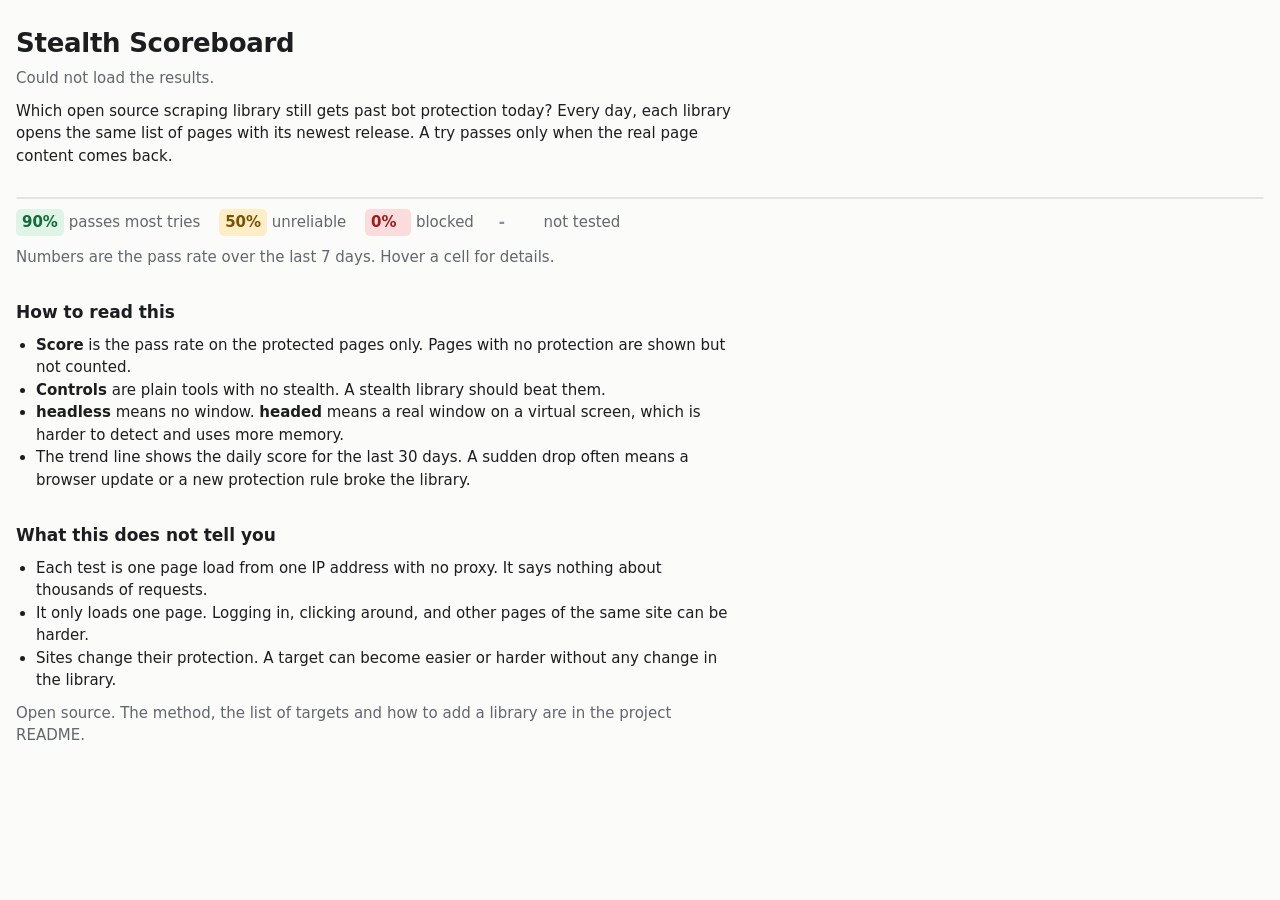
==== site/index.html @ 79ffa9b1 "Add the dashboard page One static page that reads data.json. It has one tab per IP type, a row per t" ====
<!doctype html>
<html lang="en">
<head>
<meta charset="utf-8">
<meta name="viewport" content="width=device-width, initial-scale=1">
<title>Stealth Scoreboard</title>
<meta name="description" content="Which open source scraping library still gets past bot protection today. Tested every day.">
<style>
  :root {
    --bg: #fbfbfa; --panel: #ffffff; --text: #1c1d1f; --muted: #62666d; --line: #e3e4e6;
    --good: #116b3a; --good-bg: #dff3e6; --mid: #7a5200; --mid-bg: #fdeec7; --bad: #9c1c1c; --bad-bg: #fbdcdc;
    --none: #8a8e96; --accent: #2452c9;
  }
  @media (prefers-color-scheme: dark) {
    :root {
      --bg: #131416; --panel: #1b1d20; --text: #e9eaec; --muted: #9aa0a8; --line: #2e3136;
      --good: #7ddba0; --good-bg: #143524; --mid: #f0c869; --mid-bg: #3b2f10; --bad: #f59a9a; --bad-bg: #431a1a;
      --none: #6f747c; --accent: #8fb0ff;
    }
  }
  * { box-sizing: border-box; }
  body { margin: 0; background: var(--bg); color: var(--text); font: 15px/1.5 system-ui, -apple-system, "Segoe UI", sans-serif; }
  main { max-width: 1400px; margin: 0 auto; padding: 24px 16px 64px; }
  h1 { font-size: 26px; margin: 0 0 4px; letter-spacing: -0.01em; }
  h2 { font-size: 17px; margin: 32px 0 8px; }
  p { margin: 0 0 10px; max-width: 75ch; }
  a { color: var(--accent); }
  .muted { color: var(--muted); }
  .tabs { display: flex; gap: 8px; margin: 20px 0 8px; flex-wrap: wrap; }
  .tabs button { font: inherit; padding: 6px 14px; border: 1px solid var(--line); border-radius: 999px; background: var(--panel); color: var(--text); cursor: pointer; }
  .tabs button[aria-pressed="true"] { background: var(--text); color: var(--bg); border-color: var(--text); }
  .scroll { overflow-x: auto; border: 1px solid var(--line); border-radius: 10px; background: var(--panel); }
  table { border-collapse: collapse; width: 100%; font-variant-numeric: tabular-nums; }
  th, td { padding: 8px 10px; border-bottom: 1px solid var(--line); text-align: center; white-space: nowrap; }
  tr:last-child td { border-bottom: 0; }
  thead th { font-size: 12px; font-weight: 600; color: var(--muted); vertical-align: bottom; background: var(--panel); }
  thead th.group { text-transform: uppercase; letter-spacing: 0.06em; font-size: 11px; border-left: 1px solid var(--line); }
  th.name, td.name { text-align: left; position: sticky; left: 0; background: var(--panel); z-index: 1; border-right: 1px solid var(--line); }
  td.name b { font-weight: 600; }
  td.name small, th small { display: block; color: var(--muted); font-size: 12px; font-weight: 400; }
  .tag { display: inline-block; font-size: 11px; padding: 0 6px; border: 1px solid var(--line); border-radius: 4px; color: var(--muted); margin-left: 6px; vertical-align: 1px; }
  td.first, th.first { border-left: 1px solid var(--line); }
  .cell { display: inline-block; min-width: 46px; padding: 2px 6px; border-radius: 5px; font-weight: 600; }
  .good { color: var(--good); background: var(--good-bg); }
  .mid { color: var(--mid); background: var(--mid-bg); }
  .bad { color: var(--bad); background: var(--bad-bg); }
  .none { color: var(--none); }
  .flag { color: var(--mid); cursor: help; }
  .broken td.msg { text-align: left; color: var(--bad); white-space: normal; }
  svg.spark { width: 90px; height: 22px; vertical-align: middle; }
  svg.spark polyline { fill: none; stroke: var(--accent); stroke-width: 1.5; }
  ul { margin: 0 0 10px; padding-left: 20px; max-width: 75ch; }
  .legend > span { margin-right: 14px; white-space: nowrap; display: inline-block; }
</style>
</head>
<body>
<main>
  <h1>Stealth Scoreboard</h1>
  <p class="muted" id="updated">Loading results...</p>
  <p>Which open source scraping library still gets past bot protection today? Every day, each library opens the same list of pages with its newest release. A try passes only when the real page content comes back.</p>

  <div class="tabs" id="tabs"></div>
  <p class="muted" id="ipnote"></p>
  <div class="scroll"><table id="board"></table></div>
  <p class="legend muted" style="margin-top:10px">
    <span><span class="cell good">90%</span> passes most tries</span>
    <span><span class="cell mid">50%</span> unreliable</span>
    <span><span class="cell bad">0%</span> blocked</span>
    <span><span class="cell none">-</span> not tested</span>
  </p>
  <p class="muted">Numbers are the pass rate over the last 7 days. Hover a cell for details.</p>
  <div id="flags"></div>

  <h2>How to read this</h2>
  <ul>
    <li><b>Score</b> is the pass rate on the protected pages only. Pages with no protection are shown but not counted.</li>
    <li><b>Controls</b> are plain tools with no stealth. A stealth library should beat them.</li>
    <li><b>headless</b> means no window. <b>headed</b> means a real window on a virtual screen, which is harder to detect and uses more memory.</li>
    <li>The trend line shows the daily score for the last 30 days. A sudden drop often means a browser update or a new protection rule broke the library.</li>
  </ul>
  <h2>What this does not tell you</h2>
  <ul>
    <li>Each test is one page load from one IP address with no proxy. It says nothing about thousands of requests.</li>
    <li>It only loads one page. Logging in, clicking around, and other pages of the same site can be harder.</li>
    <li>Sites change their protection. A target can become easier or harder without any change in the library.</li>
  </ul>
  <p class="muted">Open source. The method, the list of targets and how to add a library are in the project README.</p>
</main>
<script>
const IP_NOTES = {
  datacenter: "Datacenter IP: tests run on a cloud server with no proxy. This is the hardest case, because protection systems trust these addresses the least.",
  residential: "Residential IP: tests run on a home internet connection with no proxy.",
};
const el = (tag, props = {}, ...kids) => {
  const e = Object.assign(document.createElement(tag), props);
  e.append(...kids);
  return e;
};
const pct = (p, n) => n ? Math.round(100 * p / n) + "%" : "-";
const tone = (p, n) => !n ? "none" : p / n >= 0.8 ? "good" : p / n >= 0.3 ? "mid" : "bad";

function spark(daily) {
  const ns = "http://www.w3.org/2000/svg";
  const svg = document.createElementNS(ns, "svg");
  svg.setAttribute("class", "spark");
  svg.setAttribute("viewBox", "0 0 90 22");
  const pts = daily.map((v, i) => v === null ? null : `${(i * 90 / 29).toFixed(1)},${(20 - v * 18).toFixed(1)}`).filter(Boolean);
  const line = document.createElementNS(ns, "polyline");
  line.setAttribute("points", pts.length === 1 ? pts[0] + " " + pts[0].replace(/^[\d.]+/, "90") : pts.join(" "));
  svg.append(line);
  const title = document.createElementNS(ns, "title");
  title.textContent = "Daily score, last 30 days";
  svg.append(title);
  return svg;
}

function render(data, ipType) {
  const board = data.boards[ipType];
  document.getElementById("ipnote").textContent = IP_NOTES[ipType];
  const groups = [["open", "No protection"], ["test", "Bot test pages"], ["site", "Protected sites"]]
    .map(([kind, label]) => [label, data.targets.filter(t => t.kind === kind)]).filter(g => g[1].length);
  const targets = groups.flatMap(g => g[1]);
  const firsts = new Set(groups.map(g => g[1][0].id));

  const top = el("tr", {}, el("th", { className: "name", rowSpan: 2, textContent: "Library" }),
    el("th", { rowSpan: 2, textContent: "Score 7 days" }), el("th", { rowSpan: 2, textContent: "30 days" }), el("th", { rowSpan: 2, textContent: "Trend" }));
  for (const [label, ts] of groups) top.append(el("th", { className: "group", colSpan: ts.length, textContent: label }));
  const second = el("tr");
  for (const t of targets) {
    const th = el("th", { className: firsts.has(t.id) ? "first" : "" }, el("a", { href: t.url, textContent: t.name, rel: "noopener nofollow" }));
    if (board.flags[t.id]) th.append(" ", el("span", { className: "flag", textContent: "⚠", title: board.flags[t.id] }));
    th.append(el("small", { textContent: t.vendor }));
    second.append(th);
  }
  const body = el("tbody");
  for (const r of board.rows) {
    const name = el("td", { className: "name" }, el("b", { textContent: r.tool }), el("span", { className: "tag", textContent: r.mode }));
    if (r.control) name.append(el("span", { className: "tag", textContent: "control" }));
    name.append(el("small", { textContent: r.version ? `v${r.version}, run ${r.last_run}` : `run ${r.last_run}` }));
    if (r.broken !== null) {
      body.append(el("tr", { className: "broken" }, name, el("td", { className: "msg", colSpan: 3 + targets.length, textContent: "Broken: the newest release failed to install or start. " + r.broken })));
      continue;
    }
    const tr = el("tr", {}, name,
      el("td", {}, el("span", { className: "cell " + tone(r.p7, r.n7), textContent: pct(r.p7, r.n7) })),
      el("td", {}, el("span", { className: "cell " + tone(r.p30, r.n30), textContent: pct(r.p30, r.n30) })),
      el("td", {}, spark(r.daily)));
    for (const t of targets) {
      const c = r.cells[t.id];
      const tip = c.n30 ? `7 days: ${c.p7} of ${c.n7} tries passed. 30 days: ${c.p30} of ${c.n30}.` + (c.reason ? ` Last failure: ${c.reason}` : "") : "Not tested yet";
      tr.append(el("td", { className: firsts.has(t.id) ? "first" : "", title: tip }, el("span", { className: "cell " + tone(c.p7, c.n7), textContent: pct(c.p7, c.n7) })));
    }
    body.append(tr);
  }
  document.getElementById("board").replaceChildren(el("thead", {}, top, second), body);

  const flagged = targets.filter(t => board.flags[t.id]);
  const flags = document.getElementById("flags");
  flags.replaceChildren();
  if (flagged.length) flags.append(el("h2", { textContent: "Targets to read with care" }),
    el("ul", {}, ...flagged.map(t => el("li", {}, el("b", { textContent: t.name + ": " }), board.flags[t.id]))));
}

fetch("data.json").then(r => r.json()).then(data => {
  const updated = document.getElementById("updated");
  const types = Object.keys(data.boards);
  if (!types.length) { updated.textContent = "No results yet."; return; }
  updated.textContent = `Last run: ${data.generated} (UTC). Updated once a day.`;
  const tabs = document.getElementById("tabs");
  const show = type => {
    for (const b of tabs.children) b.setAttribute("aria-pressed", b.dataset.type === type);
    render(data, type);
  };
  for (const type of types) {
    const b = el("button", { textContent: type === "datacenter" ? "Datacenter IP" : "Residential IP" });
    b.dataset.type = type;
    b.onclick = () => show(type);
    tabs.append(b);
  }
  show(types[0]);
}).catch(() => { document.getElementById("updated").textContent = "Could not load the results."; });
</script>
</body>
</html>
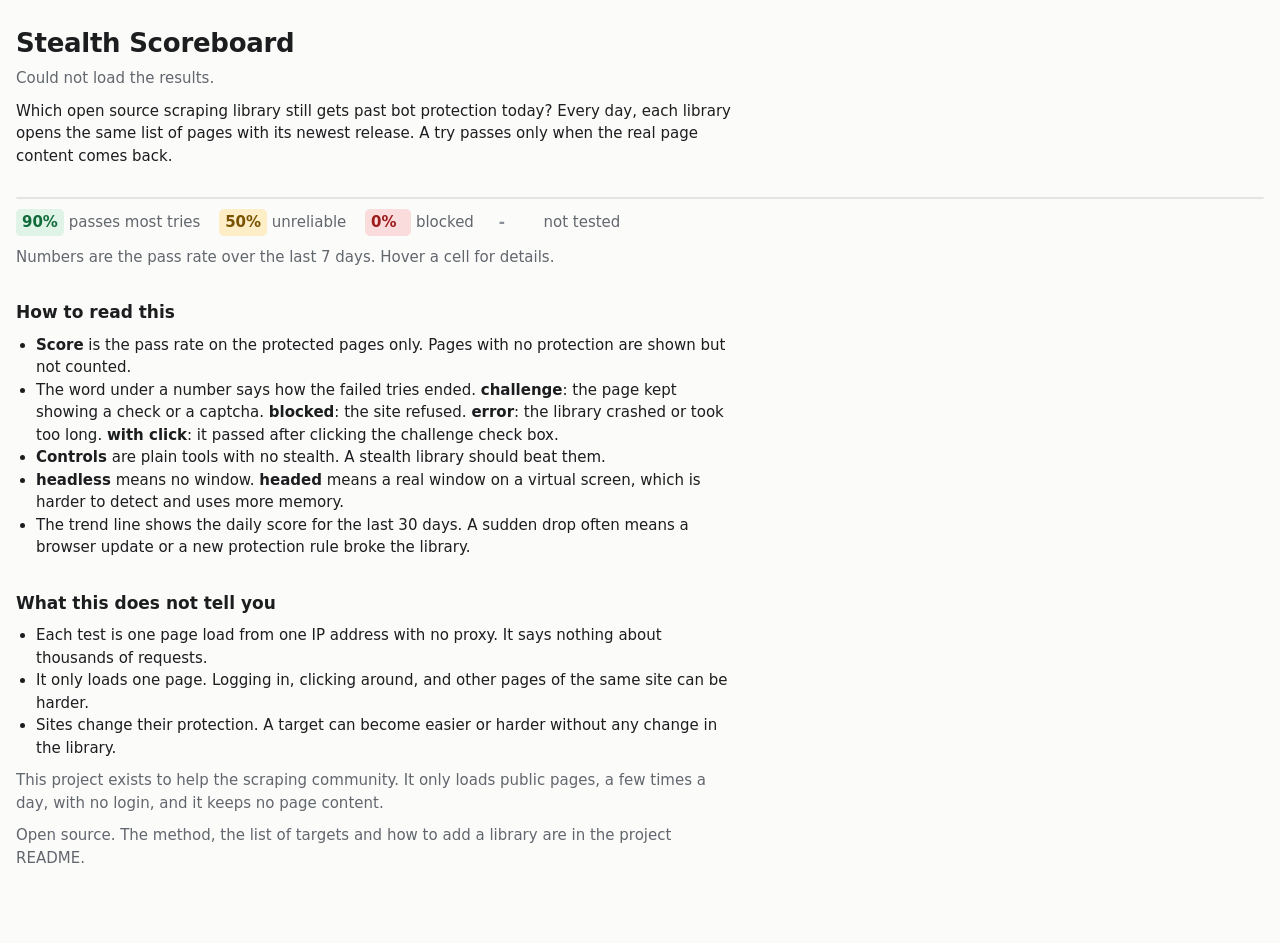
==== commit 1973bc6b: "State why the project exists and that it is legal It is here to help the scraping community. It load" ====
--- a/site/index.html
+++ b/site/index.html
@@ -46,6 +46,7 @@
   .bad { color: var(--bad); background: var(--bad-bg); }
   .none { color: var(--none); }
   .flag { color: var(--mid); cursor: help; }
+  td small.why { display: block; font-size: 11px; color: var(--muted); line-height: 1.2; margin-top: 2px; }
   .broken td.msg { text-align: left; color: var(--bad); white-space: normal; }
   svg.spark { width: 90px; height: 22px; vertical-align: middle; }
   svg.spark polyline { fill: none; stroke: var(--accent); stroke-width: 1.5; }
@@ -74,6 +75,7 @@
   <h2>How to read this</h2>
   <ul>
     <li><b>Score</b> is the pass rate on the protected pages only. Pages with no protection are shown but not counted.</li>
+    <li>The word under a number says how the failed tries ended. <b>challenge</b>: the page kept showing a check or a captcha. <b>blocked</b>: the site refused. <b>error</b>: the library crashed or took too long. <b>with click</b>: it passed after clicking the challenge check box.</li>
     <li><b>Controls</b> are plain tools with no stealth. A stealth library should beat them.</li>
     <li><b>headless</b> means no window. <b>headed</b> means a real window on a virtual screen, which is harder to detect and uses more memory.</li>
     <li>The trend line shows the daily score for the last 30 days. A sudden drop often means a browser update or a new protection rule broke the library.</li>
@@ -84,6 +86,7 @@
     <li>It only loads one page. Logging in, clicking around, and other pages of the same site can be harder.</li>
     <li>Sites change their protection. A target can become easier or harder without any change in the library.</li>
   </ul>
+  <p class="muted">This project exists to help the scraping community. It only loads public pages, a few times a day, with no login, and it keeps no page content.</p>
   <p class="muted">Open source. The method, the list of targets and how to add a library are in the project README.</p>
 </main>
 <script>
@@ -147,8 +150,17 @@
       el("td", {}, spark(r.daily)));
     for (const t of targets) {
       const c = r.cells[t.id];
-      const tip = c.n30 ? `7 days: ${c.p7} of ${c.n7} tries passed. 30 days: ${c.p30} of ${c.n30}.` + (c.reason ? ` Last failure: ${c.reason}` : "") : "Not tested yet";
-      tr.append(el("td", { className: firsts.has(t.id) ? "first" : "", title: tip }, el("span", { className: "cell " + tone(c.p7, c.n7), textContent: pct(c.p7, c.n7) })));
+      const parts = [`${c.p7} of ${c.n7} tries passed` + (c.clicks ? ` (${c.clicks} after clicking the check box)` : "")];
+      if (c.challenge) parts.push(`${c.challenge} stuck on a challenge`);
+      if (c.blocked) parts.push(`${c.blocked} blocked`);
+      if (c.error) parts.push(`${c.error} errors`);
+      const tip = c.n30 ? `7 days: ${parts.join(", ")}. 30 days: ${c.p30} of ${c.n30} passed.` + (c.reason ? ` Last failure: ${c.reason}` : "") : "Not tested yet";
+      // One word under the number: the most common way it failed, or that it needed a click.
+      const fails = [["challenge", c.challenge], ["blocked", c.blocked], ["error", c.error]].sort((a, b) => b[1] - a[1])[0];
+      const why = fails[1] ? fails[0] : c.clicks ? "with click" : "";
+      const td = el("td", { className: firsts.has(t.id) ? "first" : "", title: tip }, el("span", { className: "cell " + tone(c.p7, c.n7), textContent: pct(c.p7, c.n7) }));
+      if (why) td.append(el("small", { className: "why", textContent: why }));
+      tr.append(td);
     }
     body.append(tr);
   }
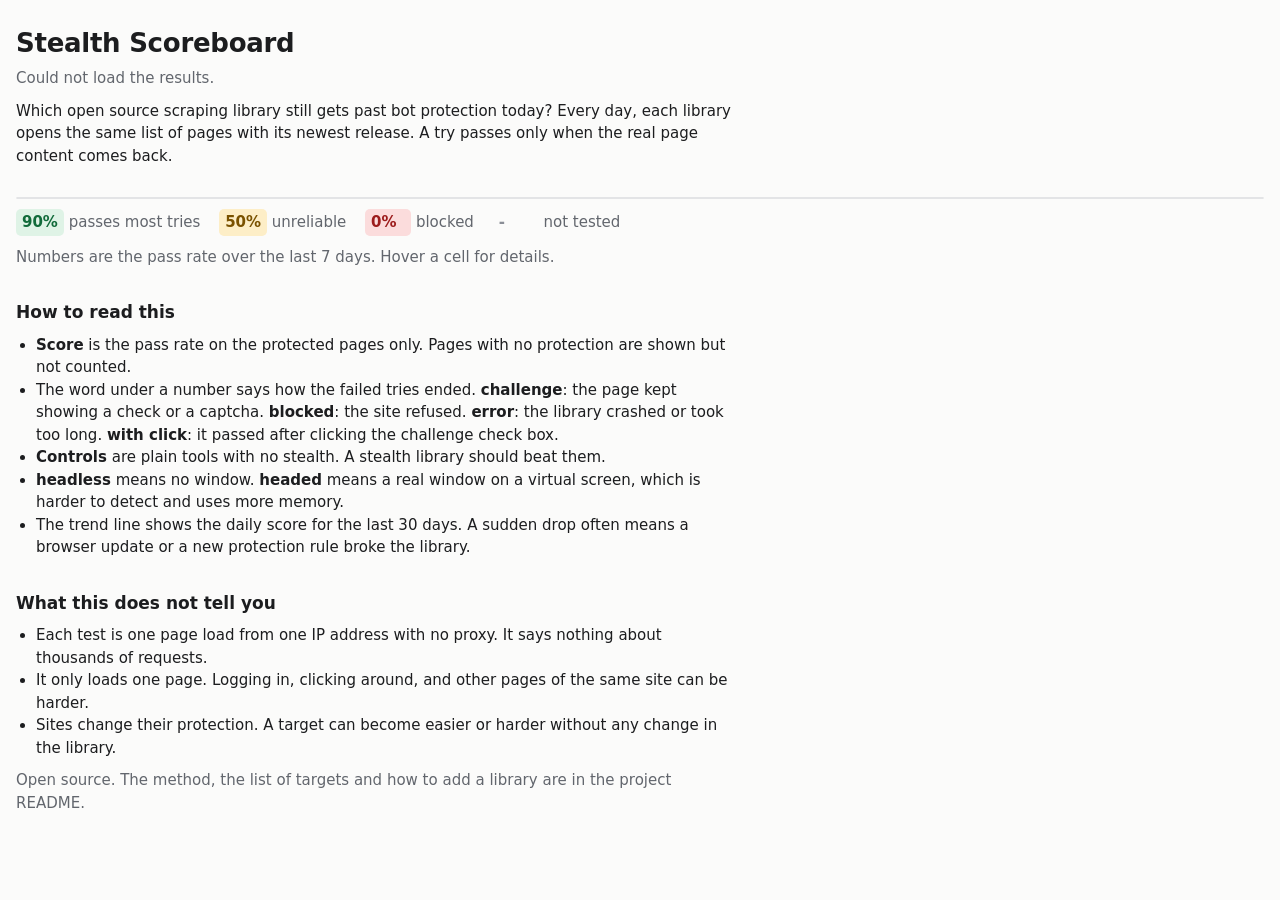
==== commit 6537275b: "Show how failed tries ended on the dashboard Each cell now counts challenges, blocks, errors and pas" ====
--- a/site/index.html
+++ b/site/index.html
@@ -86,7 +86,6 @@
     <li>It only loads one page. Logging in, clicking around, and other pages of the same site can be harder.</li>
     <li>Sites change their protection. A target can become easier or harder without any change in the library.</li>
   </ul>
-  <p class="muted">This project exists to help the scraping community. It only loads public pages, a few times a day, with no login, and it keeps no page content.</p>
   <p class="muted">Open source. The method, the list of targets and how to add a library are in the project README.</p>
 </main>
 <script>
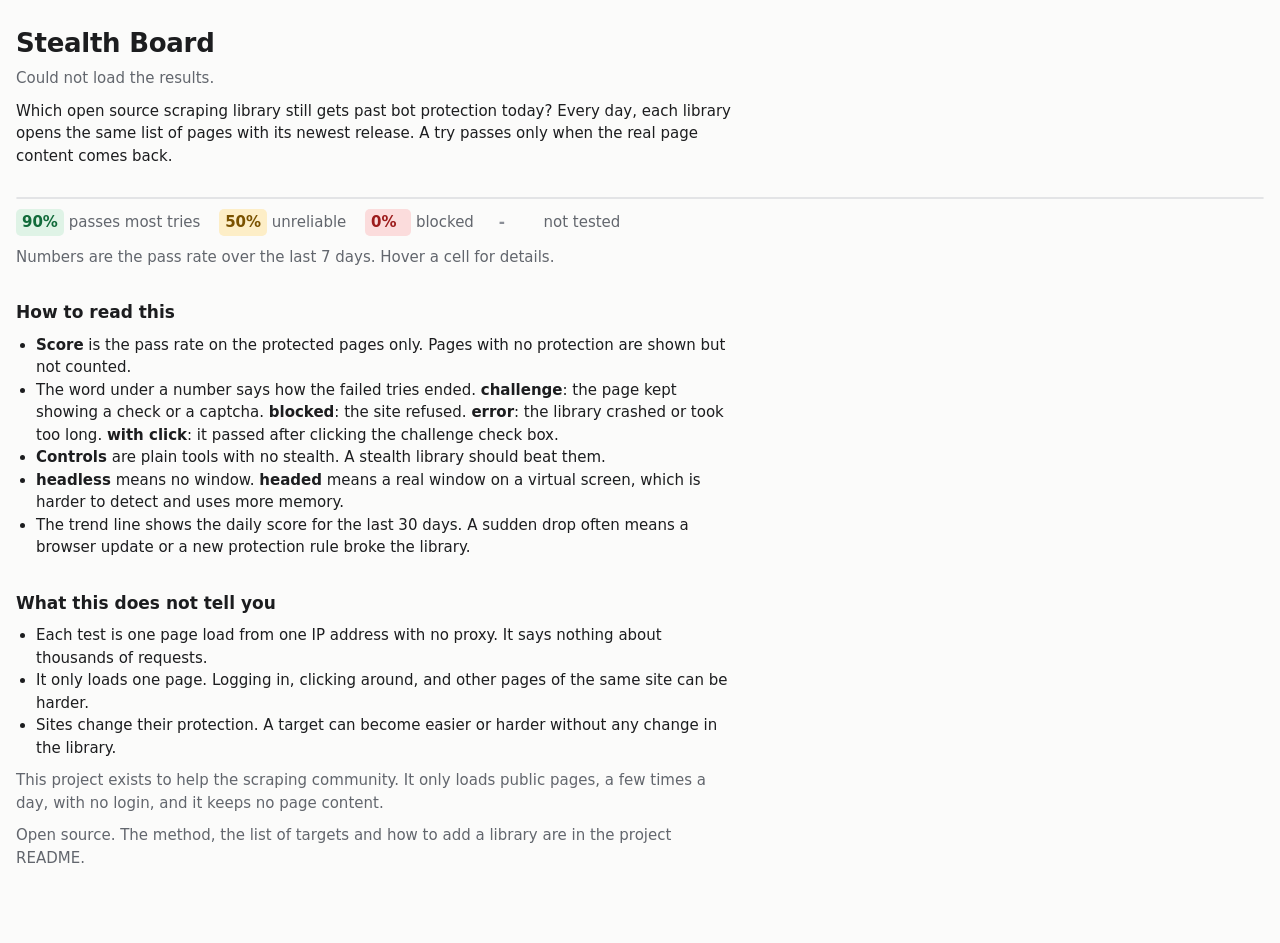
==== commit ff3df3e2: "Rename the project to stealth-board The package is now stealth_board, the config file is board.toml," ====
--- a/site/index.html
+++ b/site/index.html
@@ -3,7 +3,7 @@
 <head>
 <meta charset="utf-8">
 <meta name="viewport" content="width=device-width, initial-scale=1">
-<title>Stealth Scoreboard</title>
+<title>Stealth Board</title>
 <meta name="description" content="Which open source scraping library still gets past bot protection today. Tested every day.">
 <style>
   :root {
@@ -56,7 +56,7 @@
 </head>
 <body>
 <main>
-  <h1>Stealth Scoreboard</h1>
+  <h1>Stealth Board</h1>
   <p class="muted" id="updated">Loading results...</p>
   <p>Which open source scraping library still gets past bot protection today? Every day, each library opens the same list of pages with its newest release. A try passes only when the real page content comes back.</p>
 
@@ -86,6 +86,7 @@
     <li>It only loads one page. Logging in, clicking around, and other pages of the same site can be harder.</li>
     <li>Sites change their protection. A target can become easier or harder without any change in the library.</li>
   </ul>
+  <p class="muted">This project exists to help the scraping community. It only loads public pages, a few times a day, with no login, and it keeps no page content.</p>
   <p class="muted">Open source. The method, the list of targets and how to add a library are in the project README.</p>
 </main>
 <script>
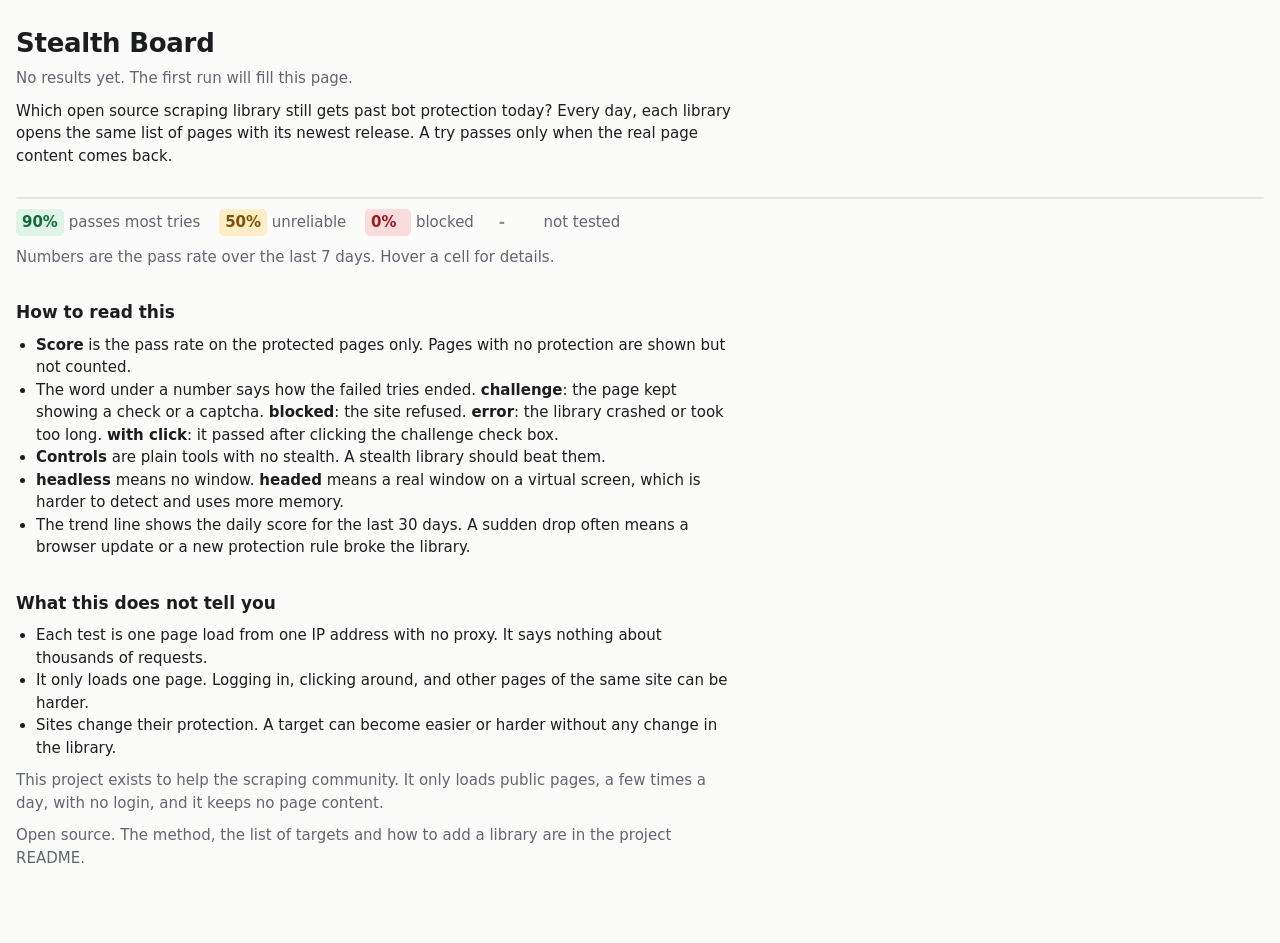
==== commit 804bbf06: "Split the dashboard into HTML, CSS and JS files app.js is now small named functions, one per part of" ====
--- a/site/index.html
+++ b/site/index.html
@@ -5,54 +5,7 @@
 <meta name="viewport" content="width=device-width, initial-scale=1">
 <title>Stealth Board</title>
 <meta name="description" content="Which open source scraping library still gets past bot protection today. Tested every day.">
-<style>
-  :root {
-    --bg: #fbfbfa; --panel: #ffffff; --text: #1c1d1f; --muted: #62666d; --line: #e3e4e6;
-    --good: #116b3a; --good-bg: #dff3e6; --mid: #7a5200; --mid-bg: #fdeec7; --bad: #9c1c1c; --bad-bg: #fbdcdc;
-    --none: #8a8e96; --accent: #2452c9;
-  }
-  @media (prefers-color-scheme: dark) {
-    :root {
-      --bg: #131416; --panel: #1b1d20; --text: #e9eaec; --muted: #9aa0a8; --line: #2e3136;
-      --good: #7ddba0; --good-bg: #143524; --mid: #f0c869; --mid-bg: #3b2f10; --bad: #f59a9a; --bad-bg: #431a1a;
-      --none: #6f747c; --accent: #8fb0ff;
-    }
-  }
-  * { box-sizing: border-box; }
-  body { margin: 0; background: var(--bg); color: var(--text); font: 15px/1.5 system-ui, -apple-system, "Segoe UI", sans-serif; }
-  main { max-width: 1400px; margin: 0 auto; padding: 24px 16px 64px; }
-  h1 { font-size: 26px; margin: 0 0 4px; letter-spacing: -0.01em; }
-  h2 { font-size: 17px; margin: 32px 0 8px; }
-  p { margin: 0 0 10px; max-width: 75ch; }
-  a { color: var(--accent); }
-  .muted { color: var(--muted); }
-  .tabs { display: flex; gap: 8px; margin: 20px 0 8px; flex-wrap: wrap; }
-  .tabs button { font: inherit; padding: 6px 14px; border: 1px solid var(--line); border-radius: 999px; background: var(--panel); color: var(--text); cursor: pointer; }
-  .tabs button[aria-pressed="true"] { background: var(--text); color: var(--bg); border-color: var(--text); }
-  .scroll { overflow-x: auto; border: 1px solid var(--line); border-radius: 10px; background: var(--panel); }
-  table { border-collapse: collapse; width: 100%; font-variant-numeric: tabular-nums; }
-  th, td { padding: 8px 10px; border-bottom: 1px solid var(--line); text-align: center; white-space: nowrap; }
-  tr:last-child td { border-bottom: 0; }
-  thead th { font-size: 12px; font-weight: 600; color: var(--muted); vertical-align: bottom; background: var(--panel); }
-  thead th.group { text-transform: uppercase; letter-spacing: 0.06em; font-size: 11px; border-left: 1px solid var(--line); }
-  th.name, td.name { text-align: left; position: sticky; left: 0; background: var(--panel); z-index: 1; border-right: 1px solid var(--line); }
-  td.name b { font-weight: 600; }
-  td.name small, th small { display: block; color: var(--muted); font-size: 12px; font-weight: 400; }
-  .tag { display: inline-block; font-size: 11px; padding: 0 6px; border: 1px solid var(--line); border-radius: 4px; color: var(--muted); margin-left: 6px; vertical-align: 1px; }
-  td.first, th.first { border-left: 1px solid var(--line); }
-  .cell { display: inline-block; min-width: 46px; padding: 2px 6px; border-radius: 5px; font-weight: 600; }
-  .good { color: var(--good); background: var(--good-bg); }
-  .mid { color: var(--mid); background: var(--mid-bg); }
-  .bad { color: var(--bad); background: var(--bad-bg); }
-  .none { color: var(--none); }
-  .flag { color: var(--mid); cursor: help; }
-  td small.why { display: block; font-size: 11px; color: var(--muted); line-height: 1.2; margin-top: 2px; }
-  .broken td.msg { text-align: left; color: var(--bad); white-space: normal; }
-  svg.spark { width: 90px; height: 22px; vertical-align: middle; }
-  svg.spark polyline { fill: none; stroke: var(--accent); stroke-width: 1.5; }
-  ul { margin: 0 0 10px; padding-left: 20px; max-width: 75ch; }
-  .legend > span { margin-right: 14px; white-space: nowrap; display: inline-block; }
-</style>
+<link rel="stylesheet" href="style.css">
 </head>
 <body>
 <main>
@@ -89,108 +42,6 @@
   <p class="muted">This project exists to help the scraping community. It only loads public pages, a few times a day, with no login, and it keeps no page content.</p>
   <p class="muted">Open source. The method, the list of targets and how to add a library are in the project README.</p>
 </main>
-<script>
-const IP_NOTES = {
-  datacenter: "Datacenter IP: tests run on a cloud server with no proxy. This is the hardest case, because protection systems trust these addresses the least.",
-  residential: "Residential IP: tests run on a home internet connection with no proxy.",
-};
-const el = (tag, props = {}, ...kids) => {
-  const e = Object.assign(document.createElement(tag), props);
-  e.append(...kids);
-  return e;
-};
-const pct = (p, n) => n ? Math.round(100 * p / n) + "%" : "-";
-const tone = (p, n) => !n ? "none" : p / n >= 0.8 ? "good" : p / n >= 0.3 ? "mid" : "bad";
-
-function spark(daily) {
-  const ns = "http://www.w3.org/2000/svg";
-  const svg = document.createElementNS(ns, "svg");
-  svg.setAttribute("class", "spark");
-  svg.setAttribute("viewBox", "0 0 90 22");
-  const pts = daily.map((v, i) => v === null ? null : `${(i * 90 / 29).toFixed(1)},${(20 - v * 18).toFixed(1)}`).filter(Boolean);
-  const line = document.createElementNS(ns, "polyline");
-  line.setAttribute("points", pts.length === 1 ? pts[0] + " " + pts[0].replace(/^[\d.]+/, "90") : pts.join(" "));
-  svg.append(line);
-  const title = document.createElementNS(ns, "title");
-  title.textContent = "Daily score, last 30 days";
-  svg.append(title);
-  return svg;
-}
-
-function render(data, ipType) {
-  const board = data.boards[ipType];
-  document.getElementById("ipnote").textContent = IP_NOTES[ipType];
-  const groups = [["open", "No protection"], ["test", "Bot test pages"], ["site", "Protected sites"]]
-    .map(([kind, label]) => [label, data.targets.filter(t => t.kind === kind)]).filter(g => g[1].length);
-  const targets = groups.flatMap(g => g[1]);
-  const firsts = new Set(groups.map(g => g[1][0].id));
-
-  const top = el("tr", {}, el("th", { className: "name", rowSpan: 2, textContent: "Library" }),
-    el("th", { rowSpan: 2, textContent: "Score 7 days" }), el("th", { rowSpan: 2, textContent: "30 days" }), el("th", { rowSpan: 2, textContent: "Trend" }));
-  for (const [label, ts] of groups) top.append(el("th", { className: "group", colSpan: ts.length, textContent: label }));
-  const second = el("tr");
-  for (const t of targets) {
-    const th = el("th", { className: firsts.has(t.id) ? "first" : "" }, el("a", { href: t.url, textContent: t.name, rel: "noopener nofollow" }));
-    if (board.flags[t.id]) th.append(" ", el("span", { className: "flag", textContent: "⚠", title: board.flags[t.id] }));
-    th.append(el("small", { textContent: t.vendor }));
-    second.append(th);
-  }
-  const body = el("tbody");
-  for (const r of board.rows) {
-    const name = el("td", { className: "name" }, el("b", { textContent: r.tool }), el("span", { className: "tag", textContent: r.mode }));
-    if (r.control) name.append(el("span", { className: "tag", textContent: "control" }));
-    name.append(el("small", { textContent: r.version ? `v${r.version}, run ${r.last_run}` : `run ${r.last_run}` }));
-    if (r.broken !== null) {
-      body.append(el("tr", { className: "broken" }, name, el("td", { className: "msg", colSpan: 3 + targets.length, textContent: "Broken: the newest release failed to install or start. " + r.broken })));
-      continue;
-    }
-    const tr = el("tr", {}, name,
-      el("td", {}, el("span", { className: "cell " + tone(r.p7, r.n7), textContent: pct(r.p7, r.n7) })),
-      el("td", {}, el("span", { className: "cell " + tone(r.p30, r.n30), textContent: pct(r.p30, r.n30) })),
-      el("td", {}, spark(r.daily)));
-    for (const t of targets) {
-      const c = r.cells[t.id];
-      const parts = [`${c.p7} of ${c.n7} tries passed` + (c.clicks ? ` (${c.clicks} after clicking the check box)` : "")];
-      if (c.challenge) parts.push(`${c.challenge} stuck on a challenge`);
-      if (c.blocked) parts.push(`${c.blocked} blocked`);
-      if (c.error) parts.push(`${c.error} errors`);
-      const tip = c.n30 ? `7 days: ${parts.join(", ")}. 30 days: ${c.p30} of ${c.n30} passed.` + (c.reason ? ` Last failure: ${c.reason}` : "") : "Not tested yet";
-      // One word under the number: the most common way it failed, or that it needed a click.
-      const fails = [["challenge", c.challenge], ["blocked", c.blocked], ["error", c.error]].sort((a, b) => b[1] - a[1])[0];
-      const why = fails[1] ? fails[0] : c.clicks ? "with click" : "";
-      const td = el("td", { className: firsts.has(t.id) ? "first" : "", title: tip }, el("span", { className: "cell " + tone(c.p7, c.n7), textContent: pct(c.p7, c.n7) }));
-      if (why) td.append(el("small", { className: "why", textContent: why }));
-      tr.append(td);
-    }
-    body.append(tr);
-  }
-  document.getElementById("board").replaceChildren(el("thead", {}, top, second), body);
-
-  const flagged = targets.filter(t => board.flags[t.id]);
-  const flags = document.getElementById("flags");
-  flags.replaceChildren();
-  if (flagged.length) flags.append(el("h2", { textContent: "Targets to read with care" }),
-    el("ul", {}, ...flagged.map(t => el("li", {}, el("b", { textContent: t.name + ": " }), board.flags[t.id]))));
-}
-
-fetch("data.json").then(r => r.json()).then(data => {
-  const updated = document.getElementById("updated");
-  const types = Object.keys(data.boards);
-  if (!types.length) { updated.textContent = "No results yet."; return; }
-  updated.textContent = `Last run: ${data.generated} (UTC). Updated once a day.`;
-  const tabs = document.getElementById("tabs");
-  const show = type => {
-    for (const b of tabs.children) b.setAttribute("aria-pressed", b.dataset.type === type);
-    render(data, type);
-  };
-  for (const type of types) {
-    const b = el("button", { textContent: type === "datacenter" ? "Datacenter IP" : "Residential IP" });
-    b.dataset.type = type;
-    b.onclick = () => show(type);
-    tabs.append(b);
-  }
-  show(types[0]);
-}).catch(() => { document.getElementById("updated").textContent = "Could not load the results."; });
-</script>
+<script src="app.js"></script>
 </body>
 </html>
--- a/site/style.css
+++ b/site/style.css
@@ -0,0 +1,46 @@
+:root {
+  --bg: #fbfbfa; --panel: #ffffff; --text: #1c1d1f; --muted: #62666d; --line: #e3e4e6;
+  --good: #116b3a; --good-bg: #dff3e6; --mid: #7a5200; --mid-bg: #fdeec7; --bad: #9c1c1c; --bad-bg: #fbdcdc;
+  --none: #8a8e96; --accent: #2452c9;
+}
+@media (prefers-color-scheme: dark) {
+  :root {
+    --bg: #131416; --panel: #1b1d20; --text: #e9eaec; --muted: #9aa0a8; --line: #2e3136;
+    --good: #7ddba0; --good-bg: #143524; --mid: #f0c869; --mid-bg: #3b2f10; --bad: #f59a9a; --bad-bg: #431a1a;
+    --none: #6f747c; --accent: #8fb0ff;
+  }
+}
+* { box-sizing: border-box; }
+body { margin: 0; background: var(--bg); color: var(--text); font: 15px/1.5 system-ui, -apple-system, "Segoe UI", sans-serif; }
+main { max-width: 1400px; margin: 0 auto; padding: 24px 16px 64px; }
+h1 { font-size: 26px; margin: 0 0 4px; letter-spacing: -0.01em; }
+h2 { font-size: 17px; margin: 32px 0 8px; }
+p { margin: 0 0 10px; max-width: 75ch; }
+a { color: var(--accent); }
+.muted { color: var(--muted); }
+.tabs { display: flex; gap: 8px; margin: 20px 0 8px; flex-wrap: wrap; }
+.tabs button { font: inherit; padding: 6px 14px; border: 1px solid var(--line); border-radius: 999px; background: var(--panel); color: var(--text); cursor: pointer; }
+.tabs button[aria-pressed="true"] { background: var(--text); color: var(--bg); border-color: var(--text); }
+.scroll { overflow-x: auto; border: 1px solid var(--line); border-radius: 10px; background: var(--panel); }
+table { border-collapse: collapse; width: 100%; font-variant-numeric: tabular-nums; }
+th, td { padding: 8px 10px; border-bottom: 1px solid var(--line); text-align: center; white-space: nowrap; }
+tr:last-child td { border-bottom: 0; }
+thead th { font-size: 12px; font-weight: 600; color: var(--muted); vertical-align: bottom; background: var(--panel); }
+thead th.group { text-transform: uppercase; letter-spacing: 0.06em; font-size: 11px; border-left: 1px solid var(--line); }
+th.name, td.name { text-align: left; position: sticky; left: 0; background: var(--panel); z-index: 1; border-right: 1px solid var(--line); }
+td.name b { font-weight: 600; }
+td.name small, th small { display: block; color: var(--muted); font-size: 12px; font-weight: 400; }
+.tag { display: inline-block; font-size: 11px; padding: 0 6px; border: 1px solid var(--line); border-radius: 4px; color: var(--muted); margin-left: 6px; vertical-align: 1px; }
+td.first, th.first { border-left: 1px solid var(--line); }
+.cell { display: inline-block; min-width: 46px; padding: 2px 6px; border-radius: 5px; font-weight: 600; }
+.good { color: var(--good); background: var(--good-bg); }
+.mid { color: var(--mid); background: var(--mid-bg); }
+.bad { color: var(--bad); background: var(--bad-bg); }
+.none { color: var(--none); }
+.flag { color: var(--mid); cursor: help; }
+td small.why { display: block; font-size: 11px; color: var(--muted); line-height: 1.2; margin-top: 2px; }
+.broken td.msg { text-align: left; color: var(--bad); white-space: normal; }
+svg.spark { width: 90px; height: 22px; vertical-align: middle; }
+svg.spark polyline { fill: none; stroke: var(--accent); stroke-width: 1.5; }
+ul { margin: 0 0 10px; padding-left: 20px; max-width: 75ch; }
+.legend > span { margin-right: 14px; white-space: nowrap; display: inline-block; }
